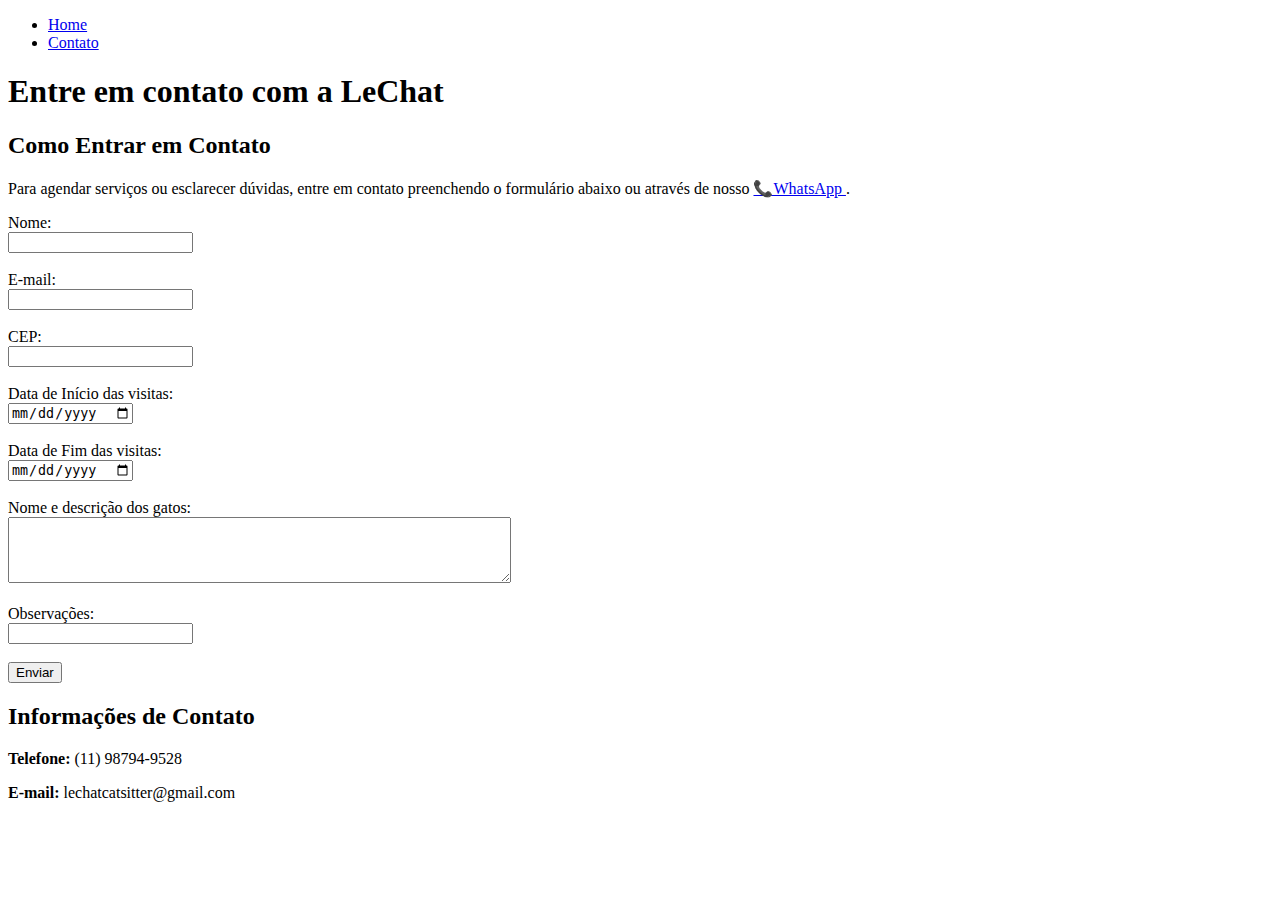
==== contato.html @ b473abb9 "Le Chat - Somente HTML" ====
<!DOCTYPE html>
<html lang="pt-br">
<head>
    <meta charset="UTF-8">
    <meta name="viewport" content="width=device-width, initial-scale=1.0">
    <title>Contato</title>
</head>
<body>
    <ul>
        <li>
            <a href="index.html"> Home </a>
        </li>
        <li>
            <a href="contato.html"> Contato </a>
        </li>
    </ul>

    <h1> Entre em contato com a LeChat</h1>
    <h2>Como Entrar em Contato</h2>
<p>Para agendar serviços ou esclarecer dúvidas, entre em contato preenchendo o formulário abaixo ou através de nosso <a href="https://wa.me/5511987949528" target="_blank"> 📞WhatsApp </a>.</p>

    <form>
        <label for="nome">Nome:</label><br>
        <input type="text" id="nome">
        <br>
        <br>
        <label for="email">E-mail:</label><br>
        <input type="email" id="email">
        <br>
        <br>
        <label for="cep">CEP:</label><br>
        <input type="text" id="cep">
        <br>
        <br>
        <label for="dataInicio">Data de Início das visitas:</label><br>
        <input type="date" id="dataInicio" name="dataInicio" required>
        <br>
        <br>
        <label for="dataFim">Data de Fim das visitas:</label><br>
        <input type="date" id="dataFim" name="dataFim" required>
        <br>
        <br>
        <label for="gatos">Nome e descrição dos gatos:</label><br>
        <textarea name="gatos" id="gatos" cols="60" rows="4"></textarea>
        <br>
        <br>
        <label for="obs">Observações:</label><br>
        <input type="text" id="obs">
        <br>
        <br>
        <button>Enviar</button>
    </form>

    <h2>Informações de Contato</h2>
<p><strong>Telefone:</strong> (11) 98794-9528</p>
<p><strong>E-mail:</strong> lechatcatsitter@gmail.com </p>

</body>
</html>
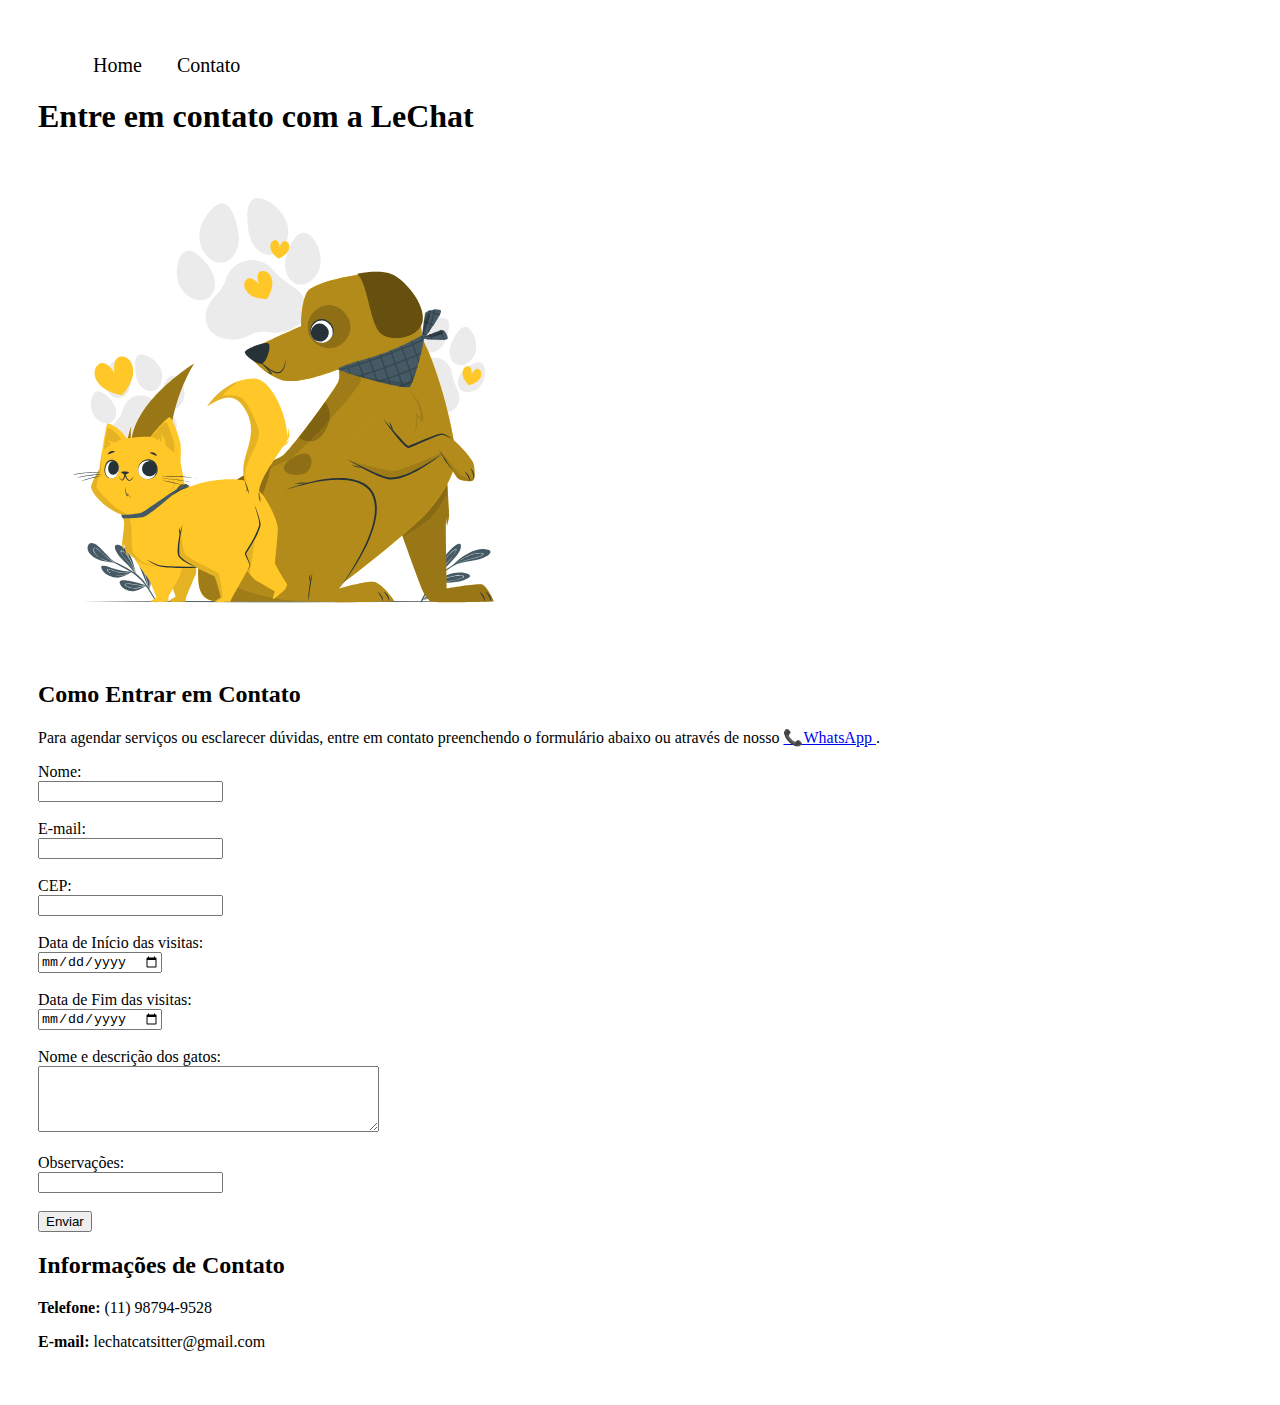
==== commit d56a08b4: "Adding css" ====
--- a/contato.html
+++ b/contato.html
@@ -4,9 +4,11 @@
     <meta charset="UTF-8">
     <meta name="viewport" content="width=device-width, initial-scale=1.0">
     <title>Contato</title>
+    <link rel="stylesheet" href="assets/css/style.css">
 </head>
-<body>
-    <ul>
+<body class="increased-padding">
+
+    <ul id = "menu">
         <li>
             <a href="index.html"> Home </a>
         </li>
@@ -16,6 +18,7 @@
     </ul>
 
     <h1> Entre em contato com a LeChat</h1>
+    <img class="wh center" src="./assets/catdog.svg" alt="imagem de cão e gato com coração e patinhas ao fundo">
     <h2>Como Entrar em Contato</h2>
 <p>Para agendar serviços ou esclarecer dúvidas, entre em contato preenchendo o formulário abaixo ou através de nosso <a href="https://wa.me/5511987949528" target="_blank"> 📞WhatsApp </a>.</p>
 
@@ -41,7 +44,7 @@
         <br>
         <br>
         <label for="gatos">Nome e descrição dos gatos:</label><br>
-        <textarea name="gatos" id="gatos" cols="60" rows="4"></textarea>
+        <textarea name="gatos" id="gatos" cols="40" rows="4"></textarea>
         <br>
         <br>
         <label for="obs">Observações:</label><br>
--- a/assets/css/style.css
+++ b/assets/css/style.css
@@ -0,0 +1,81 @@
+/* Estilos da página index .html*/
+
+.center {
+    text-align: center;
+}
+
+.container {
+    display: flex;
+    flex-flow: column; /* Alterado para uma coluna em telas menores */
+    justify-content: center;
+    align-items: center;
+}
+
+.container > div {
+    max-width: 1000px; 
+    margin: 0 auto; 
+}
+
+.container li a {
+    text-decoration: none;
+    color:black;
+}
+
+.container li a:hover {
+    color: gray;
+}
+
+.p-30 {
+    padding: 30px;
+}
+
+.increased-padding {
+    padding: 30px;
+}
+
+.wh {
+    width: 500px;
+}
+
+#menu li {
+display: inline;
+padding: 15px;
+}
+
+#menu li a {
+    text-decoration: none;
+    color: black;
+    font-size: 20px;
+}
+
+#menu li a:hover {
+    color: gray;
+}
+
+/* Media query para telas menores */
+@media (max-width: 600px) {
+    .container {
+        flex-flow: column; /* Manter como coluna para telas menores */
+    }
+
+    .wh {
+        width: 100%; /* Ajusta a largura para ocupar 100% da largura da tela */
+    }
+}
+
+/* Media query para telas maiores (desktops, por exemplo) */
+@media (min-width: 900px) {
+    .container {
+        flex-flow: row; /* Altera para linha em telas maiores */
+    }
+}
+
+@media (min-width: 600px) {
+    .container > div {
+        flex-flow: row;
+        max-width: 800px; 
+    }
+}
+
+
+/* Estilos da página contato.html
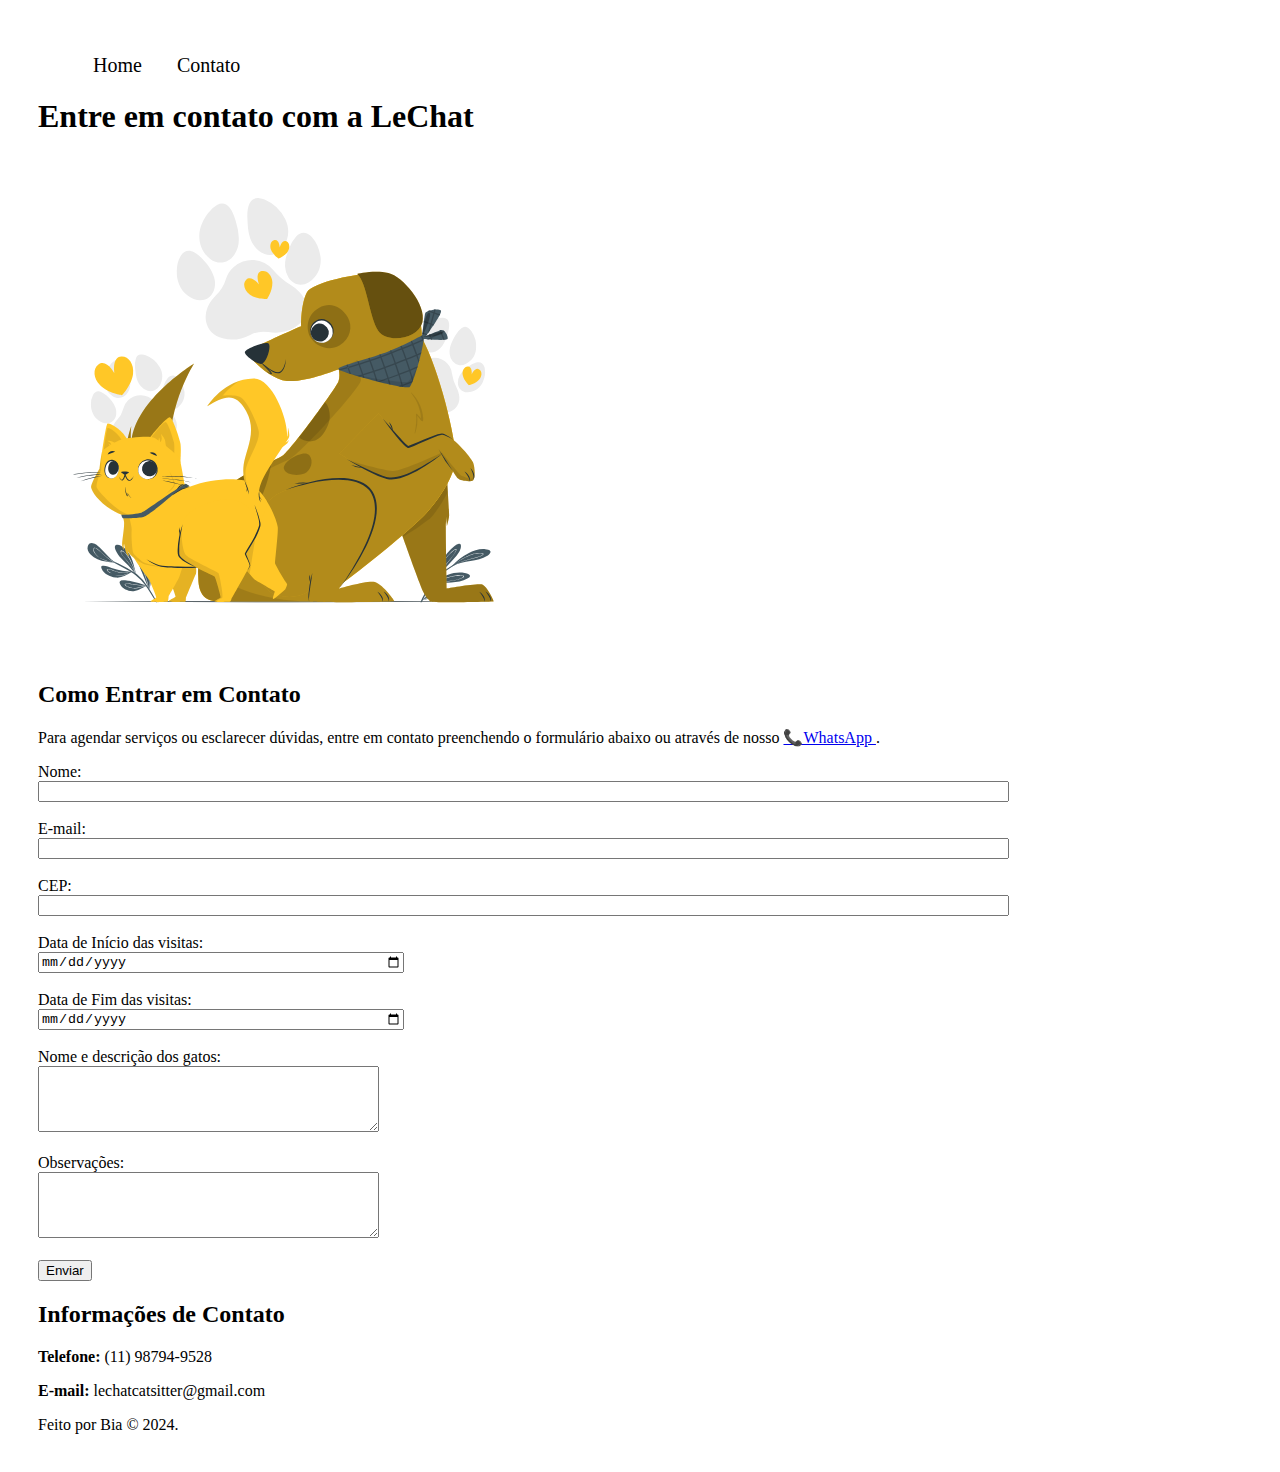
==== commit 81f98305: "js" ====
--- a/contato.html
+++ b/contato.html
@@ -5,9 +5,10 @@
     <meta name="viewport" content="width=device-width, initial-scale=1.0">
     <title>Contato</title>
     <link rel="stylesheet" href="assets/css/style.css">
+
 </head>
+
 <body class="increased-padding">
-
     <ul id = "menu">
         <li>
             <a href="index.html"> Home </a>
@@ -17,46 +18,61 @@
         </li>
     </ul>
 
-    <h1> Entre em contato com a LeChat</h1>
-    <img class="wh center" src="./assets/catdog.svg" alt="imagem de cão e gato com coração e patinhas ao fundo">
-    <h2>Como Entrar em Contato</h2>
-<p>Para agendar serviços ou esclarecer dúvidas, entre em contato preenchendo o formulário abaixo ou através de nosso <a href="https://wa.me/5511987949528" target="_blank"> 📞WhatsApp </a>.</p>
+    <main>
+        <h1> Entre em contato com a LeChat</h1>
 
-    <form>
-        <label for="nome">Nome:</label><br>
-        <input type="text" id="nome">
-        <br>
-        <br>
-        <label for="email">E-mail:</label><br>
-        <input type="email" id="email">
-        <br>
-        <br>
-        <label for="cep">CEP:</label><br>
-        <input type="text" id="cep">
-        <br>
-        <br>
-        <label for="dataInicio">Data de Início das visitas:</label><br>
-        <input type="date" id="dataInicio" name="dataInicio" required>
-        <br>
-        <br>
-        <label for="dataFim">Data de Fim das visitas:</label><br>
-        <input type="date" id="dataFim" name="dataFim" required>
-        <br>
-        <br>
-        <label for="gatos">Nome e descrição dos gatos:</label><br>
-        <textarea name="gatos" id="gatos" cols="40" rows="4"></textarea>
-        <br>
-        <br>
-        <label for="obs">Observações:</label><br>
-        <input type="text" id="obs">
-        <br>
-        <br>
-        <button>Enviar</button>
-    </form>
+
+        <div class="wh p-30">
+            <img class="wh center" src="./assets/catdog.svg" alt="imagem de cão e gato com coração e patinhas ao fundo">
+        </div>
+
+        <div>
+            <h2>Como Entrar em Contato</h2>
+            <p>Para agendar serviços ou esclarecer dúvidas, entre em contato preenchendo o formulário abaixo ou através de nosso <a href="https://wa.me/5511987949528" target="_blank"> 📞WhatsApp </a>.</p>
+        
+                <form>
+                    <label for="nome">Nome:</label><br>
+                    <input type="text" id="nome" onkeyup='validaNome()'>
+                    <div id = 'txtNome'> </div>
+                    <br>
+                    <label for="email">E-mail:</label><br>
+                    <input type="email" id="email" onkeyup='validaEmail()'>
+                    <div id='txtEmail'></div>
+                    <br>
+                    <label for="cep">CEP:</label><br>
+                    <input type="text" id="cep">
+                    <br>
+                    <br>
+                    <label for="dataInicio">Data de Início das visitas:</label><br>
+                    <input type="date" id="dataInicio" name="dataInicio" required>
+                    <br>
+                    <br>
+                    <label for="dataFim">Data de Fim das visitas:</label><br>
+                    <input type="date" id="dataFim" name="dataFim" required>
+                    <br>
+                    <br>
+                    <label for="gatos">Nome e descrição dos gatos:</label><br>
+                    <textarea name="gatos" id="gatos" cols="40" rows="4"></textarea>
+                    <br>
+                    <br>
+                    <label for="obs">Observações:</label><br>
+                    <textarea name="observacao" id="obs" cols="40" rows="4"></textarea>
+                    <br>
+                    <br>
+                    <button onclick="">Enviar</button>
+                </form>
+        </div>
+
+    </main>
 
     <h2>Informações de Contato</h2>
 <p><strong>Telefone:</strong> (11) 98794-9528</p>
 <p><strong>E-mail:</strong> lechatcatsitter@gmail.com </p>
 
+<footer>Feito por Bia © 2024.</footer>
+
+        <!-- Javascript Interno
+        Javascript Externo -->
+        <script src="./scripts/script.js"></script>
 </body>
 </html>--- a/assets/css/style.css
+++ b/assets/css/style.css
@@ -11,11 +11,6 @@
     align-items: center;
 }
 
-.container > div {
-    max-width: 1000px; 
-    margin: 0 auto; 
-}
-
 .container li a {
     text-decoration: none;
     color:black;
@@ -23,10 +18,6 @@
 
 .container li a:hover {
     color: gray;
-}
-
-.p-30 {
-    padding: 30px;
 }
 
 .increased-padding {
@@ -78,4 +69,5 @@
 }
 
 
-/* Estilos da página contato.html
+/* Estilos da página contato.html*/
+
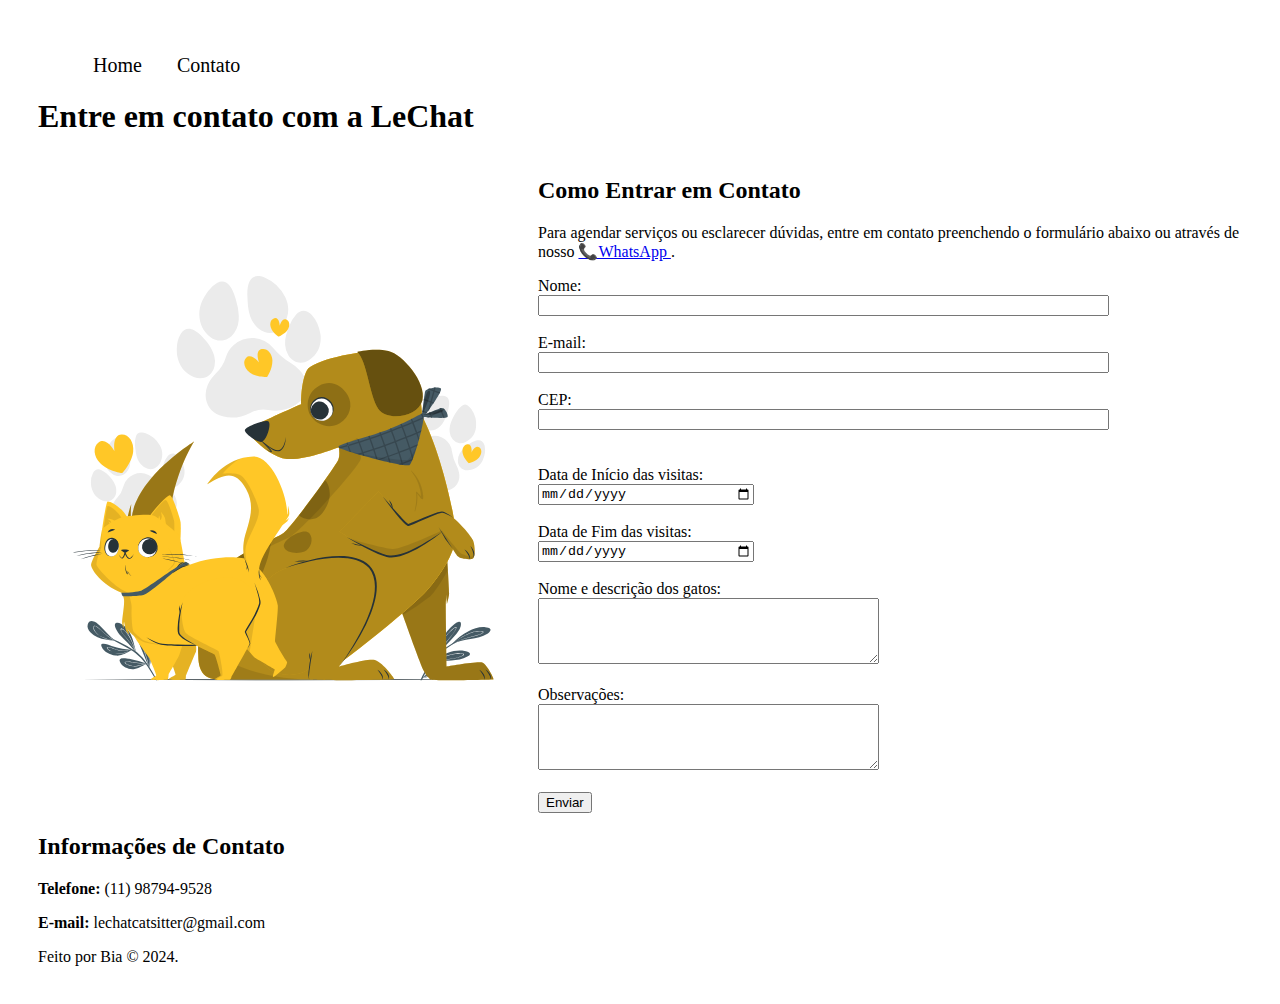
==== commit 52e68347: "Add validações cep" ====
--- a/contato.html
+++ b/contato.html
@@ -1,5 +1,6 @@
 <!DOCTYPE html>
 <html lang="pt-br">
+
 <head>
     <meta charset="UTF-8">
     <meta name="viewport" content="width=device-width, initial-scale=1.0">
@@ -9,7 +10,7 @@
 </head>
 
 <body class="increased-padding">
-    <ul id = "menu">
+    <ul id="menu">
         <li>
             <a href="index.html"> Home </a>
         </li>
@@ -21,26 +22,28 @@
     <main>
         <h1> Entre em contato com a LeChat</h1>
 
+        <div class="container">
+            <img class="wh center" src="./assets/catdog.svg"
+                alt="imagem de cão e gato com coração e patinhas ao fundo" />
 
-        <div class="wh p-30">
-            <img class="wh center" src="./assets/catdog.svg" alt="imagem de cão e gato com coração e patinhas ao fundo">
-        </div>
+            <div>
+                <h2>Como Entrar em Contato</h2>
+                <p>Para agendar serviços ou esclarecer dúvidas, entre em contato preenchendo o formulário abaixo ou
+                    através
+                    de nosso <a href="https://wa.me/5511987949528" target="_blank"> 📞WhatsApp </a>.</p>
 
-        <div>
-            <h2>Como Entrar em Contato</h2>
-            <p>Para agendar serviços ou esclarecer dúvidas, entre em contato preenchendo o formulário abaixo ou através de nosso <a href="https://wa.me/5511987949528" target="_blank"> 📞WhatsApp </a>.</p>
-        
                 <form>
                     <label for="nome">Nome:</label><br>
                     <input type="text" id="nome" onkeyup='validaNome()'>
-                    <div id = 'txtNome'> </div>
+                    <div id='txtNome'> </div>
                     <br>
                     <label for="email">E-mail:</label><br>
                     <input type="email" id="email" onkeyup='validaEmail()'>
                     <div id='txtEmail'></div>
                     <br>
                     <label for="cep">CEP:</label><br>
-                    <input type="text" id="cep">
+                    <input type="text" id="cep" onkeyup='validaCEP()'>
+                    <div id="txtCEP"></div>
                     <br>
                     <br>
                     <label for="dataInicio">Data de Início das visitas:</label><br>
@@ -61,18 +64,20 @@
                     <br>
                     <button onclick="">Enviar</button>
                 </form>
+            </div>
         </div>
 
     </main>
 
     <h2>Informações de Contato</h2>
-<p><strong>Telefone:</strong> (11) 98794-9528</p>
-<p><strong>E-mail:</strong> lechatcatsitter@gmail.com </p>
+    <p><strong>Telefone:</strong> (11) 98794-9528</p>
+    <p><strong>E-mail:</strong> lechatcatsitter@gmail.com </p>
 
-<footer>Feito por Bia © 2024.</footer>
+    <footer>Feito por Bia © 2024.</footer>
 
-        <!-- Javascript Interno
+    <!-- Javascript Interno
         Javascript Externo -->
-        <script src="./scripts/script.js"></script>
+    <script src="./scripts/script.js"></script>
 </body>
+
 </html>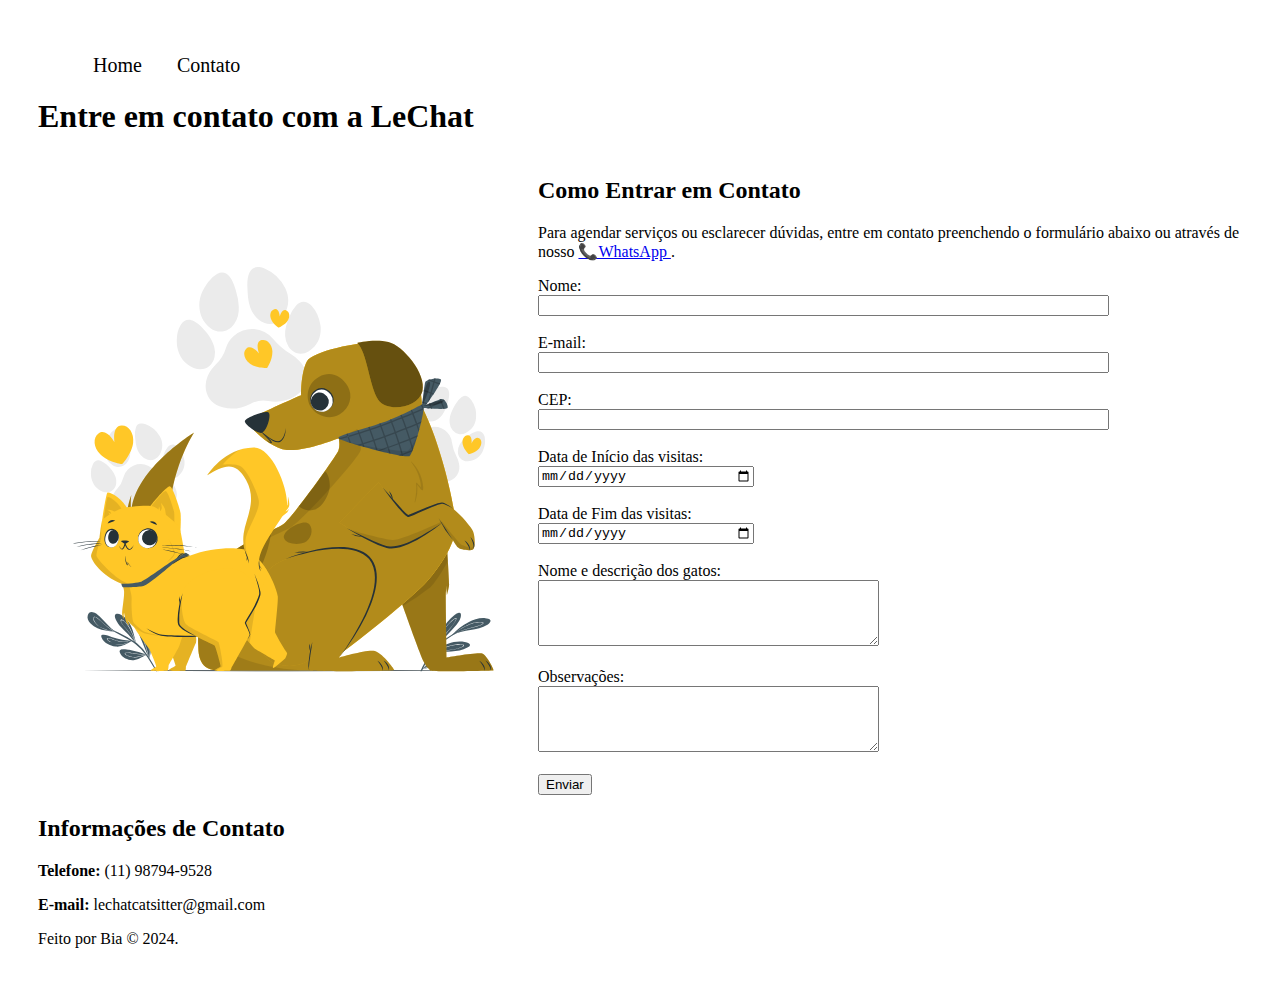
==== commit 8f675ee7: "add verificação datas" ====
--- a/contato.html
+++ b/contato.html
@@ -37,32 +37,36 @@
                     <input type="text" id="nome" onkeyup='validaNome()'>
                     <div id='txtNome'> </div>
                     <br>
+
                     <label for="email">E-mail:</label><br>
                     <input type="email" id="email" onkeyup='validaEmail()'>
                     <div id='txtEmail'></div>
                     <br>
+                
                     <label for="cep">CEP:</label><br>
                     <input type="text" id="cep" onkeyup='validaCEP()'>
                     <div id="txtCEP"></div>
                     <br>
-                    <br>
+
                     <label for="dataInicio">Data de Início das visitas:</label><br>
-                    <input type="date" id="dataInicio" name="dataInicio" required>
-                    <br>
+                    <input type="date" id="dataInicio" name="dataInicio" required oninput="validaDatas()">
+                    <div id="txtDataInicio"></div>
                     <br>
                     <label for="dataFim">Data de Fim das visitas:</label><br>
-                    <input type="date" id="dataFim" name="dataFim" required>
+                    <input type="date" id="dataFim" name="dataFim" required oninput="validaDatas()">
+                    <div id="txtDataFim"></div>
                     <br>
-                    <br>
+
                     <label for="gatos">Nome e descrição dos gatos:</label><br>
                     <textarea name="gatos" id="gatos" cols="40" rows="4"></textarea>
+                    <div id="txtGatos"></div>
                     <br>
-                    <br>
+
                     <label for="obs">Observações:</label><br>
                     <textarea name="observacao" id="obs" cols="40" rows="4"></textarea>
                     <br>
                     <br>
-                    <button onclick="">Enviar</button>
+                    <button onclick="enviar()">Enviar</button>
                 </form>
             </div>
         </div>
